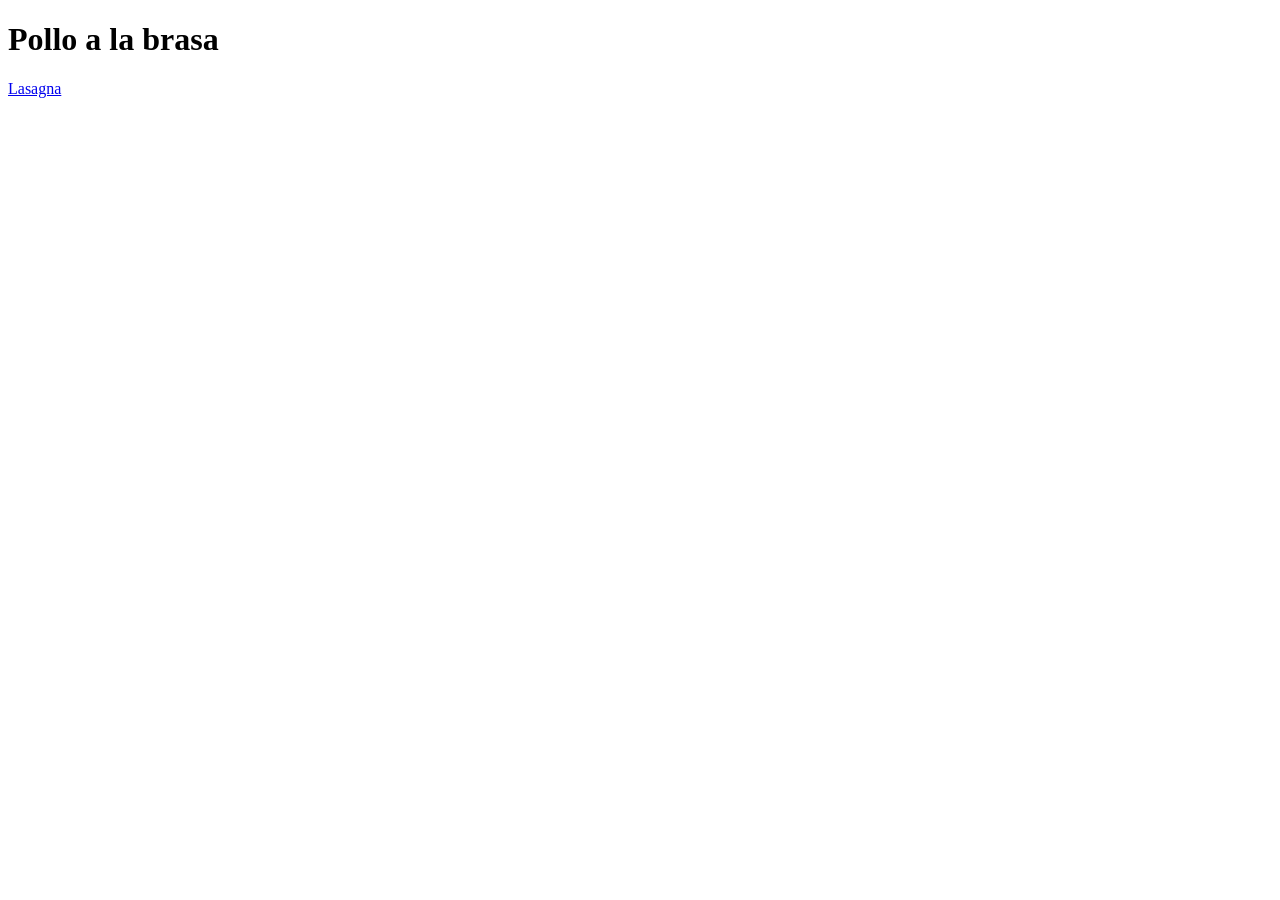
==== index.html @ 23165df1 "Add index.html" ====
<!DOCTYPE html>
<html lang="en">
<head>
    <meta charset="UTF-8">
    <meta name="viewport" content="width=device-width, initial-scale=1.0">
    <title>Recetas de Odin</title>
</head>
<body>
    <h1>Pollo a la brasa</h1>
    <a href="recipes/lasagna.html">Lasagna</a>
</body>
</html>
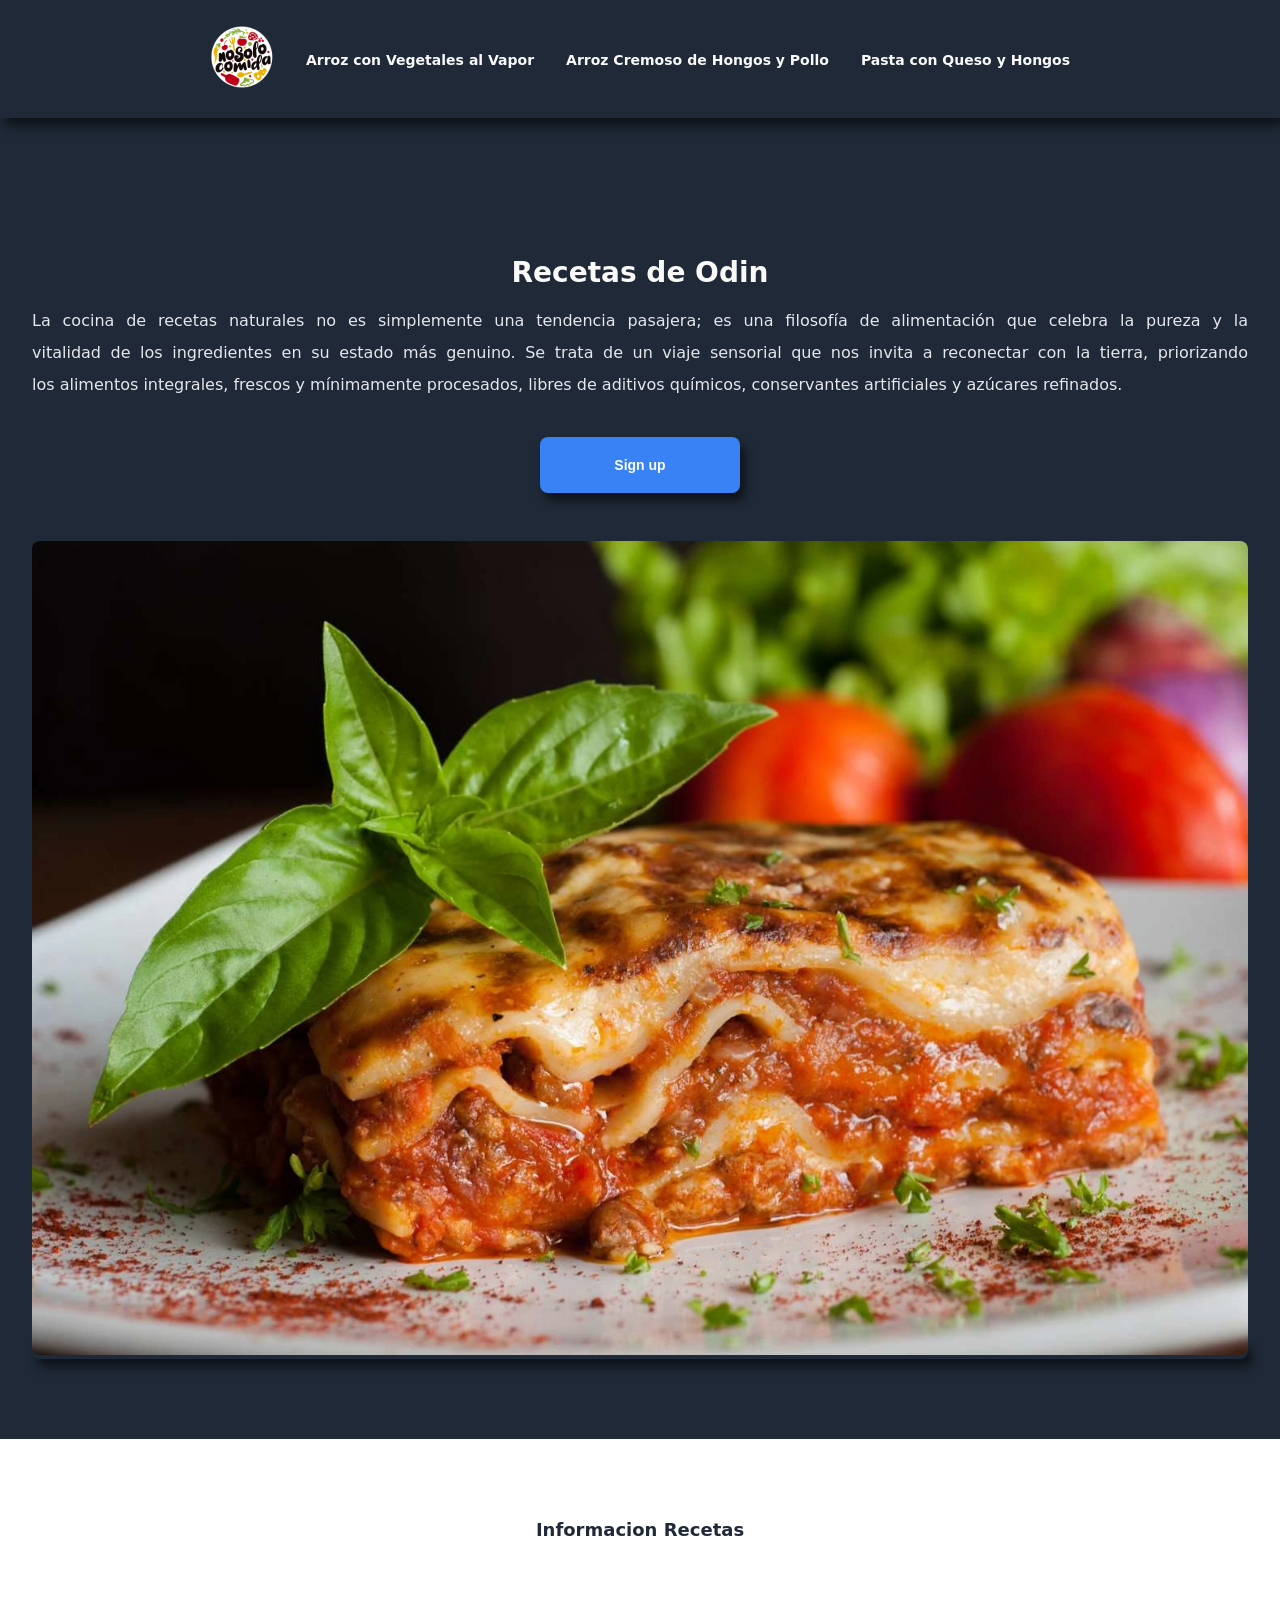
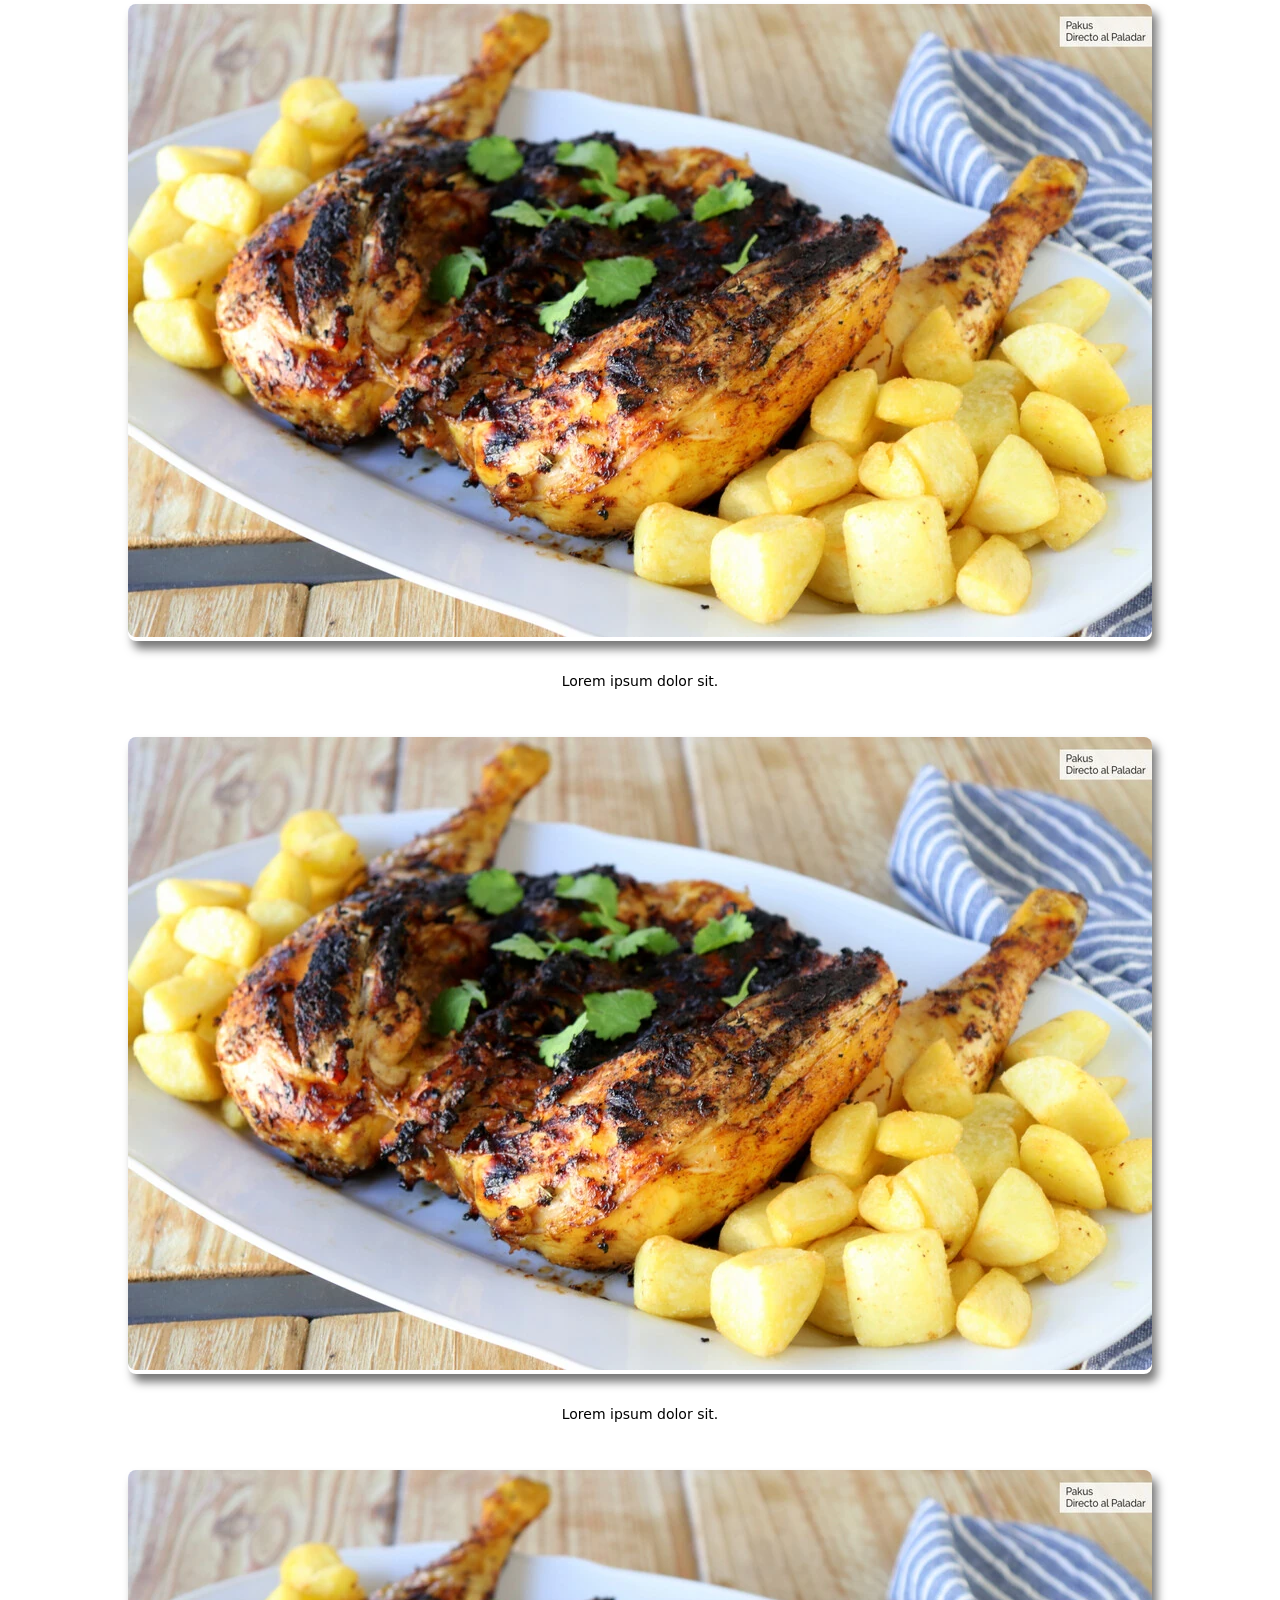
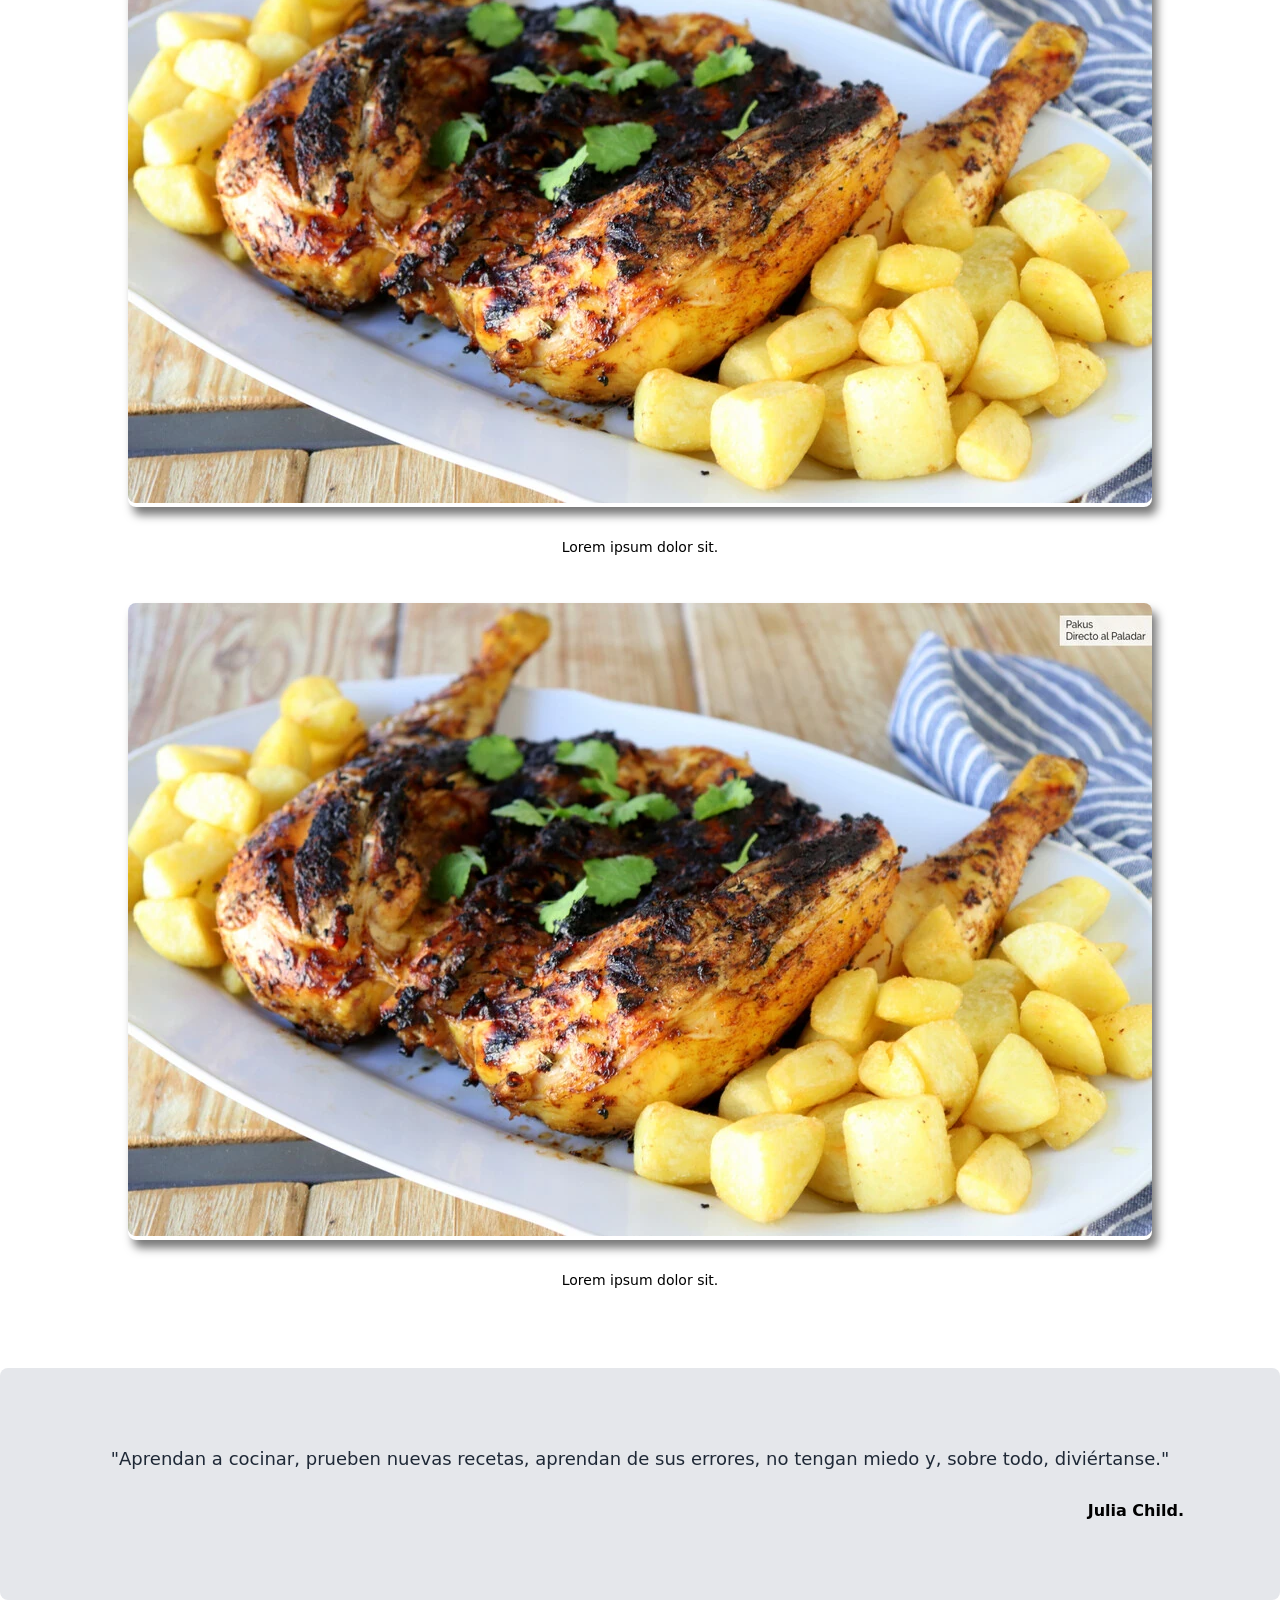
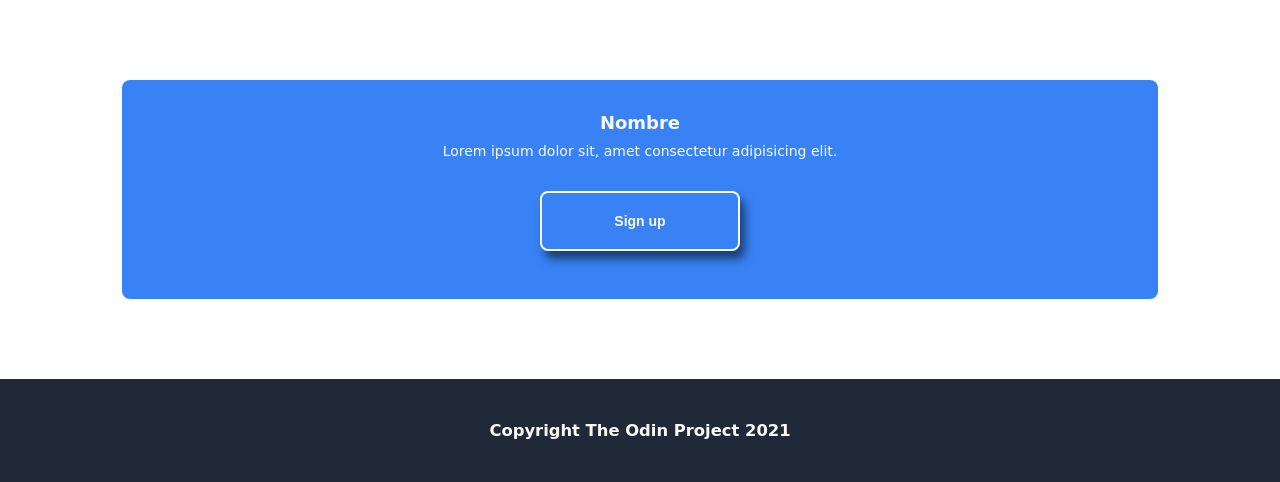
==== commit 33c217e1: "Add index.css index.html README.md recipies" ====
--- a/index.html
+++ b/index.html
@@ -1,12 +1,156 @@
 <!DOCTYPE html>
 <html lang="en">
+
 <head>
     <meta charset="UTF-8">
     <meta name="viewport" content="width=device-width, initial-scale=1.0">
-    <title>Recetas de Odin</title>
+    <title>Recetas</title>
+    <meta name="description" content="Página web de recetas">
+    <link rel="shortcut icon" href="recipies/image/logo.ico" type="image/x-icon">
+    <link rel="stylesheet" href="index.css">
 </head>
+
 <body>
-    <h1>Pollo a la brasa</h1>
-    <a href="recipes/lasagna.html">Lasagna</a>
+    <header class="header">
+        <nav class="navbar">
+            <a class="navbar__logo-link" href="index.html">
+                <picture class="navbar__image">
+                    <source media="(min-width: 1350px)" srcset="recipies/image/logo.webp">
+                    <!-- móviles -->
+                    <img class="navbar__logo" src="recipies/image/logo.ico" alt="Logo">
+                </picture>
+            </a>
+            <ul class="navbar__list">
+                <li class="navbar__item">
+                    <a class="navbar__link" href="recipies/arroz-con-vegetales-al-vapor.html">
+                        <span class="navbar__text">Arroz con Vegetales</span>
+                        <span class="navbar__text">al Vapor</span>
+                    </a>
+                </li>
+                <li class="navbar__item">
+                    <a class="navbar__link" href="recipies/arroz-cremoso-de-hongos-y-pollo.html">
+                        <span class="navbar__text">Arroz Cremoso</span>
+                        <span class="navbar__text">de Hongos y Pollo</span>
+                    </a>
+                </li>
+                <li class="navbar__item">
+                    <a class="navbar__link" href="recipies/pasta-con-queso-y-hongos.html">
+                        <span class="navbar__text">Pasta con Queso</span>
+                        <span class="navbar__text">y Hongos</span>
+                    </a>
+                </li>
+            </ul>
+        </nav>
+        <article class="hero">
+            <div class="hero__container">
+                <h1 class="hero__title">Recetas de Odin</h1>
+                <p class="hero__text">
+                    La cocina de recetas naturales no es simplemente una tendencia pasajera; es una filosofía de
+                    alimentación que celebra la pureza y la vitalidad de los ingredientes en su estado más genuino. Se
+                    trata de un viaje sensorial que nos invita a reconectar con la tierra, priorizando los alimentos
+                    integrales, frescos y mínimamente procesados, libres de aditivos químicos, conservantes artificiales
+                    y azúcares refinados.
+                </p>
+                <button class="hero__button">Sign up</button>
+            </div>
+            <div class="hero__media">
+                <picture class="hero__image">
+                    <source media="(min-width: 700px)" srcset="recipies/image/lasagna.webp">
+                    <!-- móviles -->
+                    <img class="info__img" loading="lazy" src="recipies/image/lasagna-600px.webp" alt="logo">
+                </picture>
+            </div>
+        </article>
+    </header>
+    <main class="main">
+        <!-- SECCIÓN INFO -->
+        <section class="info">
+            <h2 class="info__title">Informacion Recetas</h2>
+            <div class="info__grid">
+                <article class="info__card">
+                    <a class="info__link" href="#">
+                        <div class="info__image-box">
+                            <picture class="hero__image">
+                                <source media="(min-width: 700px)" srcset="recipies/image/pollo-a-la-brasa.webp">
+                                <!-- móviles -->
+                                <img class="info__img" loading="lazy" src="recipies/image/pollo-a-la-brasa-600px.webp" alt="logo">
+                            </picture>
+                        </div>
+                        <p class="info__text">
+                            Lorem ipsum dolor sit.
+                        </p>
+                    </a>
+                </article>
+                <article class="info__card">
+                    <a class="info__link" href="#">
+                        <div class="info__image-box">
+                            <picture class="hero__image">
+                                <source media="(min-width: 700px)" srcset="recipies/image/pollo-a-la-brasa.webp">
+                                <!-- móviles -->
+                                <img class="info__img" loading="lazy" src="recipies/image/pollo-a-la-brasa-600px.webp" alt="logo">
+                            </picture>
+                        </div>
+                        <p class="info__text">
+                            Lorem ipsum dolor sit.
+                        </p>
+                    </a>
+                </article>
+                <article class="info__card">
+                    <a class="info__link" href="#">
+                        <div class="info__image-box">
+                            <picture class="hero__image">
+                                <source media="(min-width: 700px)" srcset="recipies/image/pollo-a-la-brasa.webp">
+                                <!-- móviles -->
+                                <img class="info__img" loading="lazy" src="recipies/image/pollo-a-la-brasa-600px.webp" alt="logo">
+                            </picture>
+                        </div>
+                        <p class="info__text">
+                            Lorem ipsum dolor sit.
+                        </p>
+                    </a>
+                </article>
+                <article class="info__card">
+                    <a class="info__link" href="#">
+                        <div class="info__image-box">
+                            <picture class="hero__image">
+                                <source media="(min-width: 700px)" srcset="recipies/image/pollo-a-la-brasa.webp">
+                                <!-- móviles -->
+                                <img class="info__img" loading="lazy" src="recipies/image/pollo-a-la-brasa-600px.webp" alt="logo">
+                            </picture>
+                        </div>
+                        <p class="info__text">
+                            Lorem ipsum dolor sit.
+                        </p>
+                    </a>
+                </article>
+            </div>
+        </section>
+        <!-- SECCIÓN CITA -->
+        <section class="quote">
+            <div class="quote__container">
+                <p class="quote__text">
+                "Aprendan a cocinar, prueben nuevas recetas, aprendan de sus errores, no tengan miedo y, sobre todo,
+                diviértanse."
+                </p>
+                <span class="quote__author">Julia Child.</span>
+            </div>
+        </section>
+        <!-- CTA -->
+        <section class="cta">
+            <article class="cta__container">
+                <div class="cta__box">
+                    <h3 class="cta__title">Nombre</h3>
+                    <p class="cta__text">
+                        Lorem ipsum dolor sit, amet consectetur adipisicing elit.
+                    </p>
+                </div>
+                <button class="cta__button">Sign up</button>
+            </article>
+        </section>
+    </main>
+    <footer class="footer">
+        <h3 class="footer__title">Copyright The Odin Project 2021</h3>
+    </footer>
 </body>
+
 </html>
--- a/index.css
+++ b/index.css
@@ -0,0 +1,119 @@
+:root{--color-title:#f9faf8;--color-text:#e5e7eb;--background:#3882f6;--background-color:#1f2937}
+body{margin:0;padding:0;min-height:100dvh;font-family:system-ui, -apple-system, BlinkMacSystemFont, 'Segoe UI', Roboto, Oxygen, Ubuntu, Cantarell, 'Open Sans', 'Helvetica Neue', sans-serif;display:flex;flex-direction:column}
+h1,h2,h3,ul,p{margin:0;padding:0}
+img{max-width:100%;height:auto}
+li{list-style:none}
+a{text-decoration:none}
+button{padding:20px;width:clamp(150px, 20vw, 200px);background-color:var(--background);border:none;font-size:clamp(16px, 2vw, 25px);color:var(--color-title);font-weight:900;cursor:pointer}
+/* NAVBAR */
+.navbar{width:100%;position:fixed;top:0;z-index:10;display:flex;justify-content:center;align-items:center;gap:2em;padding:25px;box-shadow:5px 8px 10px #0008;background-color:var(--background-color);flex-wrap:wrap;animation: 1s ease aparecer both}
+.navbar, .hero, .info, .quote, .cta, .footer{box-sizing:border-box}
+.navbar__logo{max-width:100%;height:auto;cursor:pointer}
+.navbar__list{display:flex;list-style:none;gap:2em;align-items:center;text-align:center}
+.navbar__link{text-decoration:none}
+.navbar__text{color:var(--color-title);font-weight:900}
+.navbar__text, .hero__button, .recipe__text, .recipe__item, .info__text, .cta__text, .cta__button, .footer{font-size:14px}
+/* HERO */
+.hero{display:flex;flex-direction:column;gap:3em;padding:16em 2em 5em;min-height:100dvh;background-color: var(--background-color)}
+.hero__container{display:flex;flex-direction:column;gap:1em}
+.hero__title{color:var(--color-title);font-weight:900;text-align:center;animation:2s 1s ease aparecer both;font-size:28px}
+.hero__text{color:var(--color-text);text-wrap:balance;line-height:2;text-align:justify;animation: 2s 2s ease aparecer both}
+.hero__button{margin-top:20px;align-self:center;animation: 2s 3s ease aparecer both}
+.hero__button, .info__img, .hero__image, .info__image-box, .info__image, .quote, .cta__container, .cta__button{border-radius:8px}
+.hero__media{margin:auto;animation: 2s 4s ease aparecer both}
+.hero__button, .hero__image, .info__image, .cta__button{box-shadow:5px 8px 10px #0008}
+/* SECCION INFO */
+.info{display:flex;flex-direction:column;gap:4em}
+.info, .quote, .cta, .footer{padding:5em 2em}
+.info__title{color:var(--background-color);font-weight:900;text-align:center}
+.info__grid{display:flex;justify-content:center;gap:3em;flex-wrap:wrap}
+.info__card{display:flex;flex-direction:column;text-align:center;width:clamp(320px, 90vw, 1200px)}
+.info__link{display:flex;flex-direction:column;gap:2em;text-decoration:none}
+.info__image-box{display:flex;justify-content:center}
+.info__image{max-width:100%;height:auto}
+.info__title, .cta__title{font-size:18px}
+.info__text{color:#000;animation-name: aparecer;animation-duration: 1ms;animation-timeline: view();animation-range: entry 0% cover 35%}
+.info{animation-name: aparecer;animation-duration: 1ms;animation-timeline: view();animation-range: entry 10% cover 20%}
+.info__card{animation-name: aparecer;animation-duration: 1ms;animation-timeline: view();animation-range: entry 0% cover 35%}
+/* SECCION CITA */
+.quote{background-color:var(--color-text)}
+.quote, .cta{animation-name: aparecer;animation-duration: 1ms;animation-timeline: view();animation-range: entry 0% cover 20%}
+.quote__container{display:flex;flex-direction:column;gap:2em;text-align:center}
+.quote__container, .cta__container{animation-name:aparecer;animation-duration: 1ms;animation-timeline:view();animation-range:entry 10% cover 40%}
+.quote__text{color:var(--background-color);font-weight:300;width:100%;font-size:18px;animation-name: aparecer;animation-duration: 1ms;animation-timeline: view();animation-range: entry 0% cover 20%}
+.quote__author{font-weight:900;font-size:16px;align-self:end;padding-right:4em;animation-name: aparecer;animation-duration: 1ms;animation-timeline: view();animation-range: entry 0% cover 20%}
+/* SECCION CTA */
+.cta__container{width:80%;color:var(--color-title);background-color:var(--background);padding:2em 2em 3em;margin:auto;display:flex;flex-direction:column;gap:2em;align-items:center;text-align:center}
+.cta__box{display:flex;flex-direction:column;gap:10px}
+.cta__author, .cta__text, .cta__button{animation-name:aparecer;animation-duration: 1ms;animation-timeline:view();animation-range:entry 10% cover 40%}
+.cta__button{border:2px solid;border-color:var(--color-title)}
+/*SECCION RECETAS AL DAR CLIC A LAS RECETAS*/
+/* RECIPE */
+.recipe{margin:0 3em;padding:16em 0 5em;display:flex;flex-direction:column;gap:2em;animation: 2s 1s ease aparecer both;color:var(--background-color)}
+.recipe__title{font-size:28px}
+.recipe__title, .recipe__name, .recipe__enhance, .recipe__item{text-align:center}
+.recipe__name{text-decoration:underline;font-size:20px}
+.recipe__section{display:flex;flex-direction:column;flex-wrap:wrap;gap:2em}
+.recipe__description{display:flex;flex-direction: column;gap: 1em}
+.recipe__image-container{display:flex;margin:auto}
+.recipe__picture, .recipe__image{margin:auto;box-shadow:5px 8px 10px #0008;border-radius:10px}
+.recipe--ingredients{display:flex;flex-direction:column;gap:1em}
+.recipe--ingredients .recipe__item{text-wrap:balance}
+.recipe--steps{display:flex;flex-direction:column;gap:2em}
+.recipe--item{display:flex;flex-direction:column;gap:1em}
+.recipe__enhance{font-size:16px}
+.enhance--steps{text-align:center}
+.recipe__text{text-align:justify}
+.recipe--text{text-align:center}
+.recipe--item:last-child .recipe--text{text-align:center}
+/* FOOTER */
+.footer{background-color:var(--background-color);color:var(--color-title);text-align:center;padding:3em 2em}
+/* KEYFRAMES */
+@keyframes aparecer{
+    from{opacity:0;transform:translateY(100px)}
+    to{opacity:1;transform:translateY(0)}
+}
+/* MEDIA QUERIES */
+/* 1350PX */
+@media (min-width:1350px) {
+    /* NAVBAR */
+    .navbar{justify-content:space-between;padding:25px 11em}
+    .navbar__logo{width:100px}
+    .navbar__list{gap:3em}
+    .navbar__link:hover .navbar__text{color:var(--background)}
+    .navbar__text{transition:.2s ease color}
+    .navbar__text, .hero__button, .info__text, .cta__text{font-size:18px}
+    .hero__text{width:550px}
+    .hero{flex-direction:row;gap:2em;padding:13em 10em 7em}
+    .hero__container{justify-content:center}
+    .hero__title{font-size:48px}
+    .hero__media{width:700px}
+    button{transition:.2s ease scale, .2s ease background-color, .2s ease color, .2s ease font-size, .2s ease border, .2s ease box-shadow}
+    .hero__button:active, .cta__button:active{scale:1;background-color:var(--background);color:var(--color-text);box-shadow:5px 8px 10px #0008}
+    button:hover{scale:.9;background-color:var(--color-title);color:var(--background);box-shadow:none}
+    /* INFO */
+    .info__grid{flex-wrap:nowrap;gap:3em;width:100%;margin:auto}
+    .info__link{transition:.2s ease scale;gap:1.2em}
+    .info__link:hover{scale:1.1}
+    .info__link:hover .info__text{transition: .2s ease font-size, .2s ease color, .2s ease font-weight;color:var(--background);font-weight:900}
+    .info__title{font-size:36px}
+    .info__image-box{position:relative;transition:.2s ease background-color, .2s ease border-radius, .2s ease visibility}
+    .info__image-box::before{content:"";position:absolute;inset:0;background-color:#0002;border-radius:10px;visibility:hidden}
+    .info__link:hover .info__image-box::before{visibility:visible}
+    .info, .quote__container, .cta{margin:0 14em}
+    .info{animation-range: entry 10% cover 40%}
+    .info__grid{animation-name:aparecer;animation-duration: 1ms;animation-timeline:view();animation-range:entry 10% cover 40%}
+    .quote, .cta{animation-range: entry 10% cover 40%}
+    .quote__text{font-size:36px}
+    .cta__title{font-size:28px}
+    /* SECCION RECETAS AL DAR CLIC A LAS RECETAS */
+    /* RECIPE */
+    .recipe__image-container{width:1000px}
+    .recipe{margin:5em 15em;padding:8em 0 5em;display:flex;flex-direction:column;gap:2em}
+    .recipe__title{font-size:48px}
+    .recipe__text, .recipe__item{font-size:22px}
+    .recipe__name{padding:1em 0 0;font-size:30px}
+    .recipe__enhance{font-size:25px}
+    .name--description{padding: 2em 0 0}
+}
+
